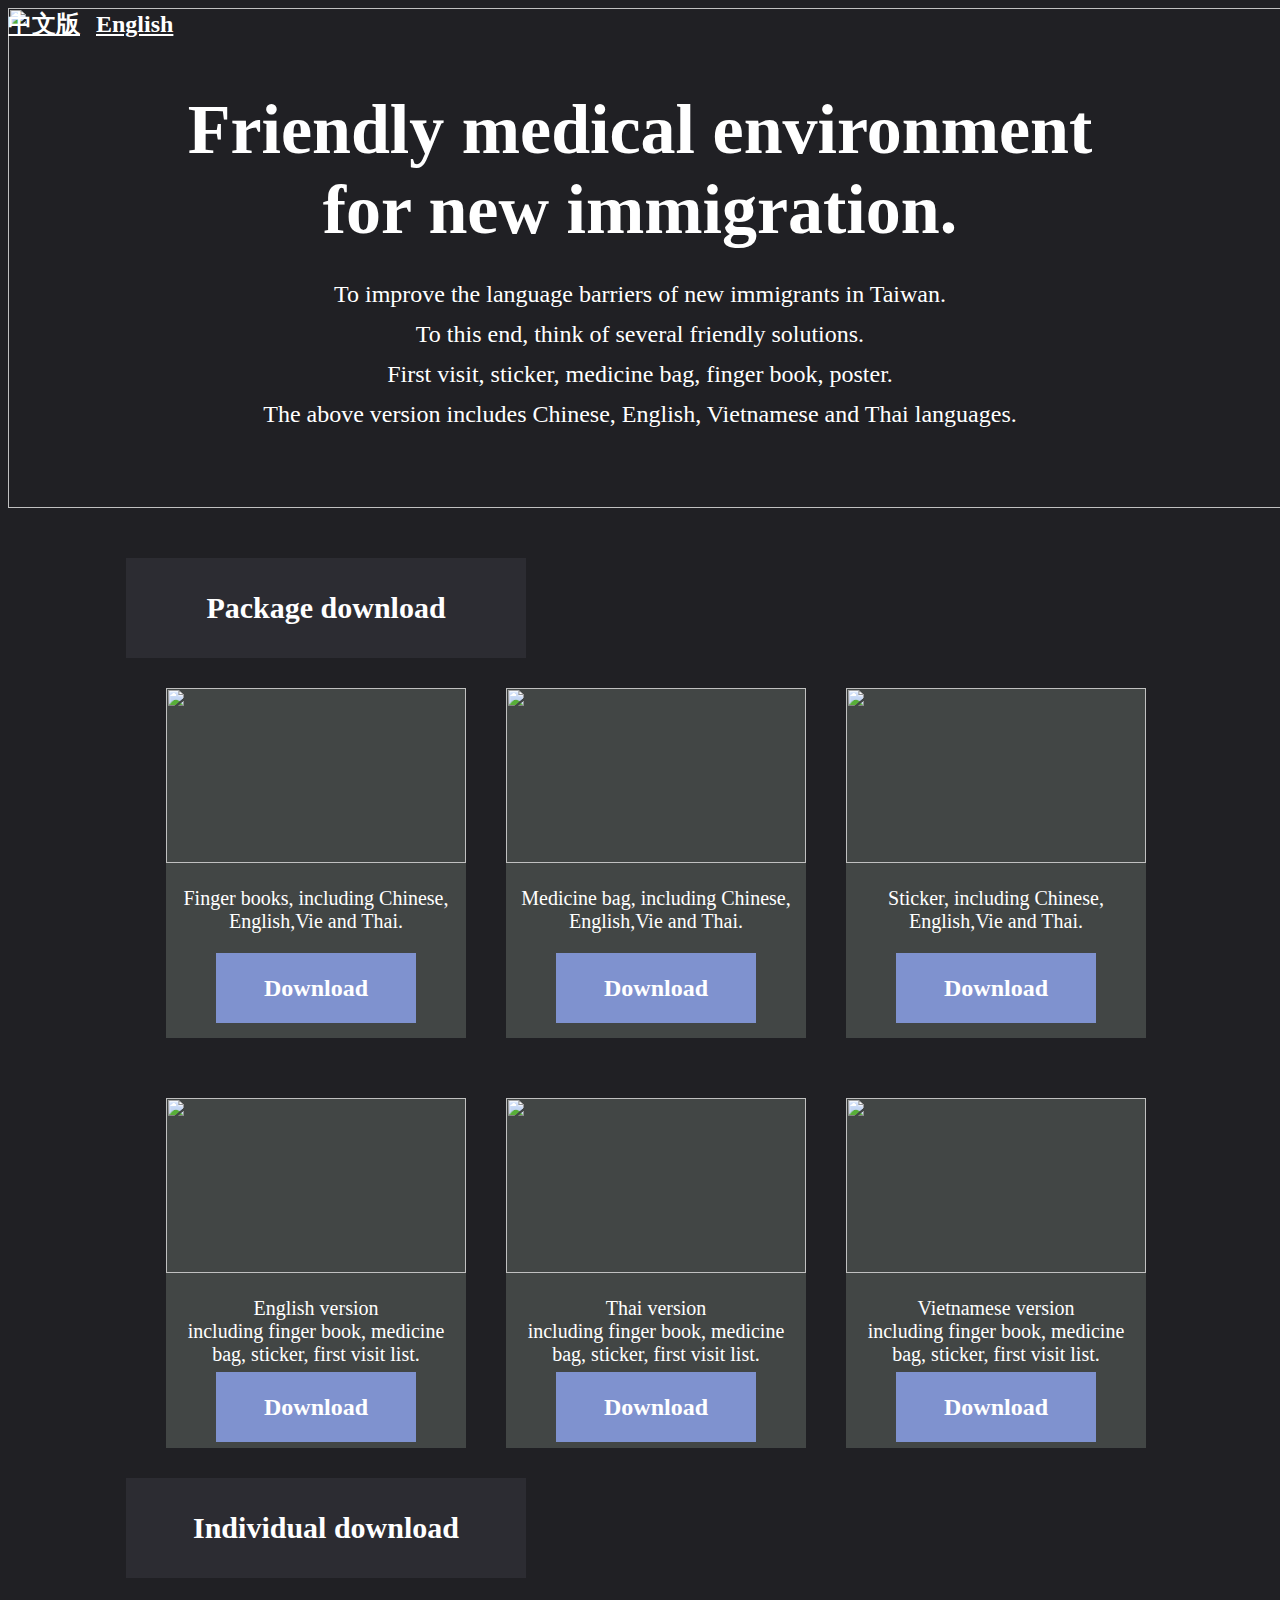
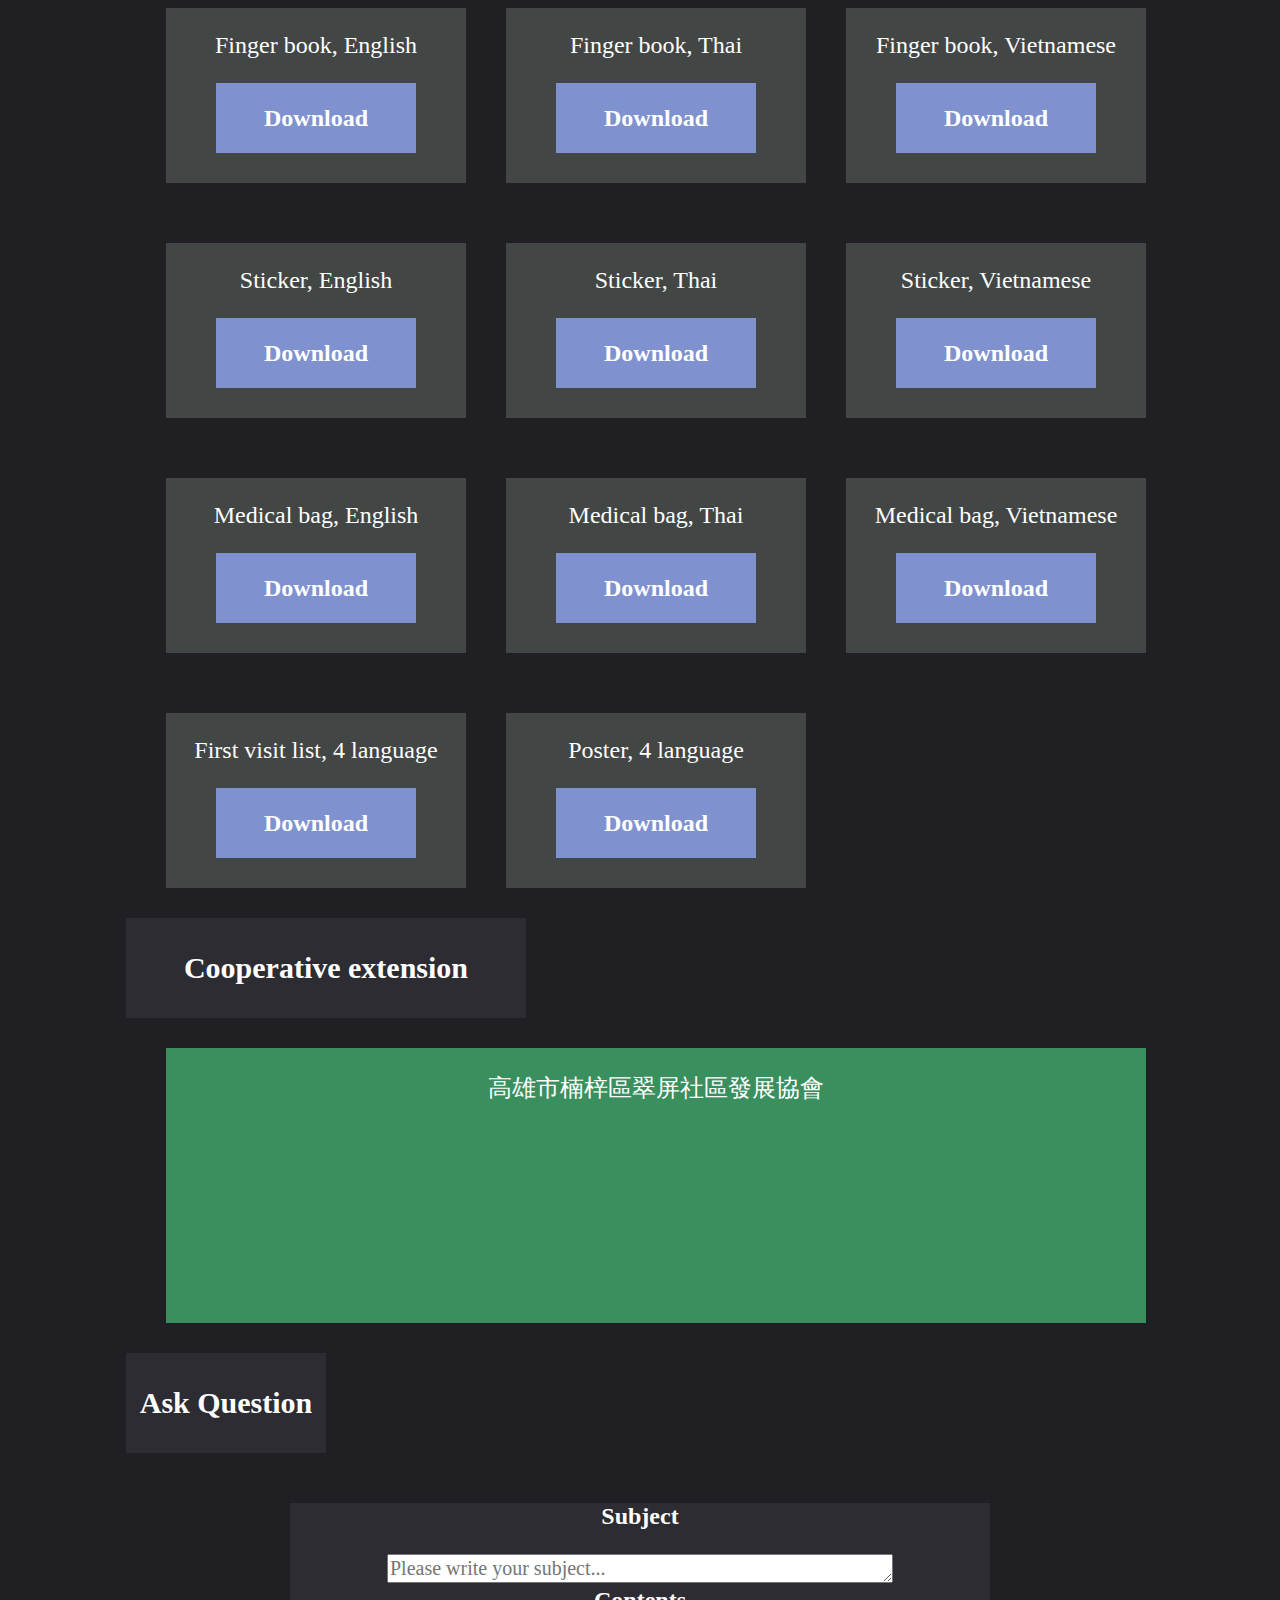
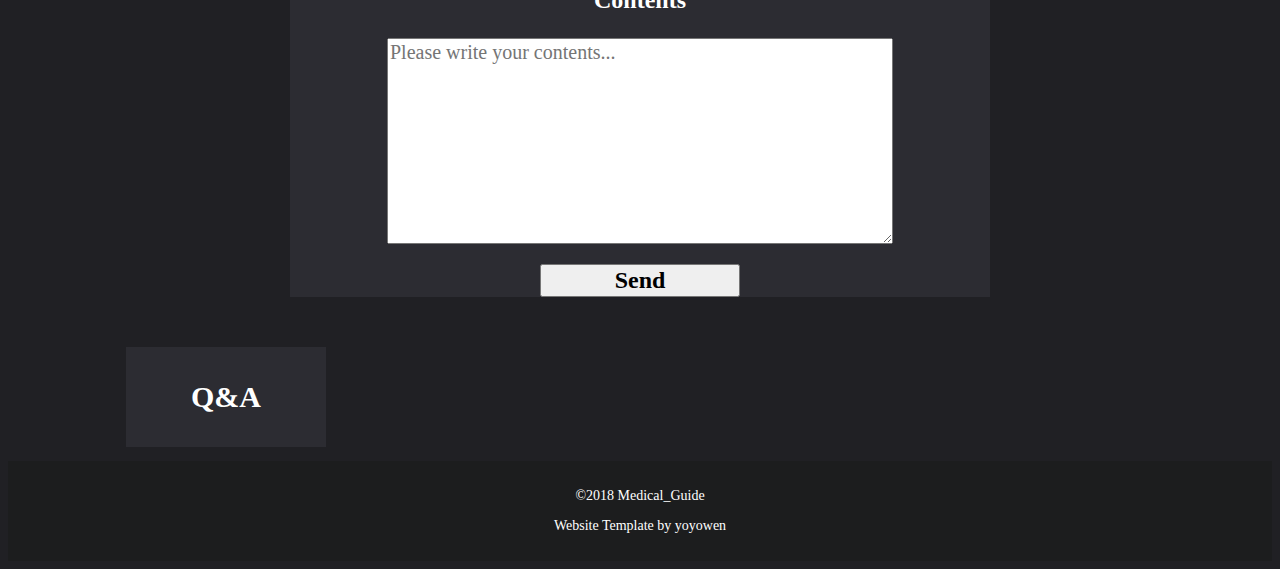
==== index_e.html @ a7a56932 "Add files via upload" ====
<!DOCTYPE html>
<html lang="zh-Hant-TW">
<head>
	<meta charset="UTF-8">
	<title>Friendly medical environment for new immigration</title>
	<link rel="icon" href="favicon.ico" type="image/x-icon" />
	<link rel="shortcut icon" href="favicon.ico" type="image/x-icon" />
	<link rel="stylesheet" href="all_e.css">
	<script src="https://code.jquery.com/jquery-3.2.1.js"></script>
	<script type="text/javascript" src="all.js"></script>

	<meta name="description" content="In order to improve the language barrier caused by the new immigrants' medical treatment in Taiwan, we think of several friendly schemes." />
	<link rel="canonical" href="https://a1043309.github.io/Medical_guide" />
	<meta property="og:site_name" content="Friendly medical environment for new immigration" />
	<meta property="og:type" content="website" />
	<meta property="og:title" content="Friendly medical environment for new immigration" />
	<meta property="og:description" content="In order to improve the language barrier caused by the new immigrants' medical treatment in Taiwan, we think of several friendly schemes." />
	<meta property="og:url" content="https://a1043309.github.io/Medical_guide" />
	<meta name="twitter:title" content="Friendly medical environment for new immigration" />
	<meta name="twitter:description" content="In order to improve the language barrier caused by the new immigrants' medical treatment in Taiwan, we think of several friendly schemes." />
	<meta name="twitter:url" content="https://a1043309.github.io/Medical_guide" />
	<meta name="google-site-verification" content="i4aGb1o3jdcKOvKvRAHN3M4En1uQytuSmQZ7HaQLWXY" />

	<script type="application/ld+json">
		{
			"@context": "https://schema.org",
			"@type": "WebSite",
			"publisher": {
				"@type": "Organization",
				"name": "Friendly medical environment for new immigration"
			},
			"url": "https://a1043309.github.io/Medical_guide",
			"mainEntityOfPage": {
				"@type": "WebPage",
				"@id": "https://a1043309.github.io/Medical_guide"
			},
			"description": "In order to improve the language barrier caused by the new immigrants' medical treatment in Taiwan, we think of several friendly schemes."
		}
	</script>
</head>
<body bgcolor="#202024">
	<div class="intro" >
		<img src="pic/bg.jpg" alt="">
		<div class="version">
			<a href="index.html">中文版</a> &nbsp&nbsp 
			<a href="index_e.html">English</a>
		</div>
		<div class="intro_text">
		<h1>Friendly medical environment <br> for new immigration.</h1>
			<p>
			To improve the language barriers of new immigrants in Taiwan. <br>
			To this end, think of several friendly solutions. <br>
			First visit, sticker, medicine bag, finger book, poster. <br>
			The above version includes Chinese, English, Vietnamese and Thai languages.
			</p>
		</div>
	</div>
	<div class="wrap">
		<section>
				<div class="title_1">
					<p>Package download</p>
				</div>

				<div class="box_1">
					<img src="pic/finger.jpg" alt="">
					<p>Finger books, including Chinese, English,Vie and Thai.</p>
					<div class="button" onclick="location.href='doc/手指書（全）.rar'" style="cursor:pointer">
						Download
					</div>
				</div>
				<div class="box_1">
					<img src="pic/bag.jpg" alt="">
					<p>Medicine bag, including Chinese, English,Vie and Thai.</p>
					<div class="button" onclick="location.href='doc/藥袋（全）.rar'" style="cursor:pointer">
						Download
					</div>			
				</div>
				<div class="box_1">
					<img src="pic/smile.jpg" alt="">
					<p>Sticker, including Chinese, English,Vie and Thai.</p>
					<div class="button" onclick="location.href='doc/貼紙（全）.rar'" style="cursor:pointer">
						Download
					</div>
				</div>
				<div class="box_1">
					<img src="pic/english.png" alt="">
					<p>English version <br> 
					including finger book, medicine bag, sticker, first visit list.</p>
					<div class="button2" onclick="location.href='doc/英語（全）.rar'" style="cursor:pointer">
						Download
					</div>
				</div>
				<div class="box_1">
					<img src="pic/thai.png" alt="">
					<p>Thai version <br> 
					including finger book, medicine bag, sticker, first visit list.</p>
					<div class="button2" onclick="location.href='doc/泰語（全）.rar'" style="cursor:pointer">
						Download
					</div>
				</div>
				<div class="box_1">
					<img src="pic/vie.png" alt="">
					<p>Vietnamese version <br> 
					including finger book, medicine bag, sticker, first visit list.</p>
					<div class="button2" onclick="location.href='doc/越語（全）.rar'" style="cursor:pointer">
						Download
					</div>
				</div>
		</section>

		<section>
			<div class="title_1">
				<p>Individual download</p>
			</div>
			<div class="box_2">
				<p>Finger book, English</p>
				<div class="button" onclick="location.href='doc/手指書－英語版.pdf'" style="cursor:pointer">
					Download
				</div>
			</div>
			<div class="box_2">
				<p>Finger book, Thai</p>
				<div class="button" onclick="location.href='doc/手指書－泰語版.pdf'" style="cursor:pointer">
					Download
				</div>
			</div>
			<div class="box_2">
				<p>Finger book, Vietnamese</p>
				<div class="button" onclick="location.href='doc/手指書－越語版.pdf'" style="cursor:pointer">
					Download
				</div>
			</div>
			<div class="box_2">
				<p>Sticker, English</p>
				<div class="button" onclick="location.href='doc/貼紙－英語版.rar'" style="cursor:pointer">
					Download
				</div>
			</div>
			<div class="box_2">
				<p>Sticker, Thai</p>
				<div class="button" onclick="location.href='doc/貼紙－泰語版.rar'" style="cursor:pointer">
					Download
				</div>
			</div>
			<div class="box_2">
				<p>Sticker, Vietnamese</p>
				<div class="button" onclick="location.href='doc/貼紙－越語版.rar'" style="cursor:pointer">
					Download
				</div>
			</div>
			<div class="box_2">
				<p>Medical bag, English</p>
				<div class="button" onclick="location.href='doc/藥袋－英語版.pdf'" style="cursor:pointer">
					Download
				</div>
			</div>
			<div class="box_2">
				<p>Medical bag, Thai</p>
				<div class="button" onclick="location.href='doc/藥袋－泰語版.pdf'" style="cursor:pointer">
					Download
				</div>
			</div>
			<div class="box_2">
				<p>Medical bag, Vietnamese</p>
				<div class="button" onclick="location.href='doc/藥袋－越語版.pdf'" style="cursor:pointer">
					Download
				</div>
			</div>
			<div class="box_2">
				<p>First visit list, 4 language</p>
				<div class="button" onclick="location.href='doc/初診單4in1.pdf'" style="cursor:pointer">
					Download
				</div>
			</div>
			<div class="box_2">
				<p>Poster, 4 language</p>
				<div class="button" onclick="location.href='doc/宣傳海報.pptx'" style="cursor:pointer">
					Download
				</div>
			</div>
		</section>
		<section>
			<div class="title_1">
				<p>Cooperative extension</p>
			</div>
			<div class="box_3">
				<p>高雄市楠梓區翠屏社區發展協會</p>
				
				<iframe src="https://www.google.com/maps/embed?pb=!1m14!1m8!1m3!1d230.00243305815562!2d120.3026482!3d22.7267944!3m2!1i1024!2i768!4f13.1!3m3!1m2!1s0x346e0fa16106aa2b%3A0xdc10e6360be429f3!2z6auY6ZuE5biC5qWg5qKT5Y2A57-g5bGP56S-5Y2A55m85bGV5Y2U5pyD!5e0!3m2!1szh-TW!2stw!4v1525763842924" width="980" height="200" frameborder="0" style="border:0" allowfullscreen></iframe>

			</div>
		</section>

		<div class="title_2" style="cursor:pointer">
			<p>Ask Question</p>
		</div>
		<div class="qa">
			<p>Subject</p> <textarea name="" id="subject" cols="30" rows="1" placeholder="Please write your subject..."></textarea>	
			<p>Contents</p><textarea name="" id="con" cols="30" rows="10" placeholder="Please write your contents..."></textarea>
			<input type="button" id="re" value="Send" onclick="reset2();">
		</div>
		<div class="title_3" style="cursor:pointer">
			<p>Q&A</p>
		</div>

	</div>
	<div class="footer">
			<p>©2018 Medical_Guide  <br>
			Website Template by yoyowen</p>
	</div>
</body>
</html>
---- all_e.css ----
.intro{
	width: cover;
	height: 500px;
	display: block;
	margin: auto;
}
.intro img{
	width: 100%;
	height: 500px;
	z-index: -1;
	position: absolute;
}
@media(max-width: 1028px){
	.intro{
		width: 1028px;
	}
	.intro img{
		width: 1028px;
	}
}
.version a{
	color: white;
	font-family: 微軟正黑體;
	font-size: 24px;
	font-weight: bold;
}
.version a{
	color: white;
	font-family: 微軟正黑體;
	font-size: 24px;
	font-weight: bold;
}
.version a:hover{
	color: yellow;
}
.intro_text{
	color: white;
	font-size: 70px;
	font-weight: bold;
	font-family: 微軟正黑體;
	text-align: center;
	padding-top: 50px;
	clear: both;
}
.intro_text p{
	font-size: 24px;
	font-weight: normal;
	line-height: 40px;
}
.wrap{
	width: 1028px;
	margin: auto;
}
.title_1{
	width: 400px;
	height: 100px;
	background-color: #2c2c32;
	margin-top: 50px;
	position: relative;
	clear: both;
}
.title_1 p{
	font-family: 微軟正黑體;
	font-size: 30px;
	font-weight: bold;
	color: #FFFFFF;
	text-align: center;
	line-height: 100px;
}
.box_1{
	width: 300px;
	height: 350px;
	margin-top: 30px;
	margin-left: 40px;
	margin-bottom: 30px;
	background-color:  rgb(147,160,147,0.3);
	float: left;
}
.box_1 img{
	width: 300px;
	height: 175px;
}
.box_1 p{
	font-family: Calibri;
	font-size: 20px;
	padding-left: 12px;
	padding-right: 12px;
	color: white;
	text-align: center;
}
.button{
	width: 200px;
	height: 70px;
	background-color: #7f92cf;
	margin-left: 50px;
	font-family: 微軟正黑體;
	font-size: 24px;
	font-weight: bold;
	color: white;
	text-align: center;
	line-height: 70px;
}
.button:hover{
	background-color: #70c7be;
}
.button2{
	width: 200px;
	height: 70px;
	background-color: #7f92cf;
	margin-left: 50px;
	margin-top: -14px;
	font-family: 微軟正黑體;
	font-size: 24px;
	font-weight: bold;
	color: white;
	text-align: center;
	line-height: 70px;
}
.button2:hover{
	background-color: #70c7be;
}
.box_2{
	width: 300px;
	height: 175px;
	margin-top: 30px;
	margin-left: 40px;
	margin-bottom: 30px;
	background-color:  rgb(147,160,147,0.3);
	float: left;
}
.box_2 p{
	font-family: Calibri;
	font-size: 24px;
	color: white;
	text-align: center;
}
.box_3{
	width: 980px;
	height: 275px;
	margin-top: 30px;
	margin-left: 40px;
	margin-bottom: 30px;
	background-color:  rgb(83,254,151,0.5);
	float: left;
}
.box_3 p{
	font-family: 微軟正黑體;
	font-size: 24px;
	color: white;
	text-align: center;
}
.title_2{
	width: 200px;
	height: 100px;
	background-color: #2c2c32;
	margin-top: 50px;
	position: relative;
	clear: both;
	display: block;
}
.title_2 p{
	font-family: 微軟正黑體;
	font-size: 30px;
	font-weight: bold;
	color: #FFFFFF;
	text-align: center;
	line-height: 100px;
}
.title_2:hover{
	width: 200px;
	height: 100px;
	background-color: #70c7be;
	margin-top: 50px;
	position: relative;
}
.title_2 p:hover{
	font-family: 微軟正黑體;
	font-size: 30px;
	font-weight: bold;
	color: yellow;
	text-align: center;
	line-height: 100px;
}
.qa{
	display: none;
	width: 700px;
	background-color: #2c2c32;
	margin: auto;
	margin-top: 50px;
	display: block; 
}
.qa p{
	color: white;
	text-align: center;
	font-family: 微軟正黑體;
	font-size: 24px;
	font-weight: bold;
}
#subject{
	width: 500px;
	font-size: 20px;
	font-family: 微軟正黑體;
	margin: auto;
	display: block;
	margin-bottom: -20px;
}
#con{
	width: 500px;
	height: 200px;
	font-size: 20px;
	font-family: 微軟正黑體;
	margin: auto;
	display: block;
}
#re{
	width: 200px;
	font-family: 微軟正黑體;
	font-weight: bold;
	font-size: 24px;
	margin: auto;
	display: block;
	margin-top: 20px;
}
.title_3{
	width: 200px;
	height: 100px;
	background-color: #2c2c32;
	margin-top: 50px;
	position: relative;
	clear: both;
	display: block;
}
.title_3 p{
	font-family: 微軟正黑體;
	font-size: 30px;
	font-weight: bold;
	color: #FFFFFF;
	text-align: center;
	line-height: 100px;
}
.title_3:hover{
	width: 200px;
	height: 100px;
	background-color: #70c7be;
	margin-top: 50px;
	position: relative;
}
.title_3 p:hover{
	font-family: 微軟正黑體;
	font-size: 30px;
	font-weight: bold;
	color: yellow;
	text-align: center;
	line-height: 100px;
}
.footer{
	width: cover;
	height: 100px;
	background-color: rgb(23,26,23,0.5);
	clear: both;
	display: block;
	margin: auto;
}
.footer p{
	font-family: 微軟正黑體;
	font-size: 14px;
	color: white;
	text-align: center;
	line-height: 30px;
	padding-top: 20px;
}
@media(max-width: 1028px){
	.footer{
		width: 1028px;
	}
}
h1{
	font-size: inherit;
	margin: 0;
	padding: 0;
}
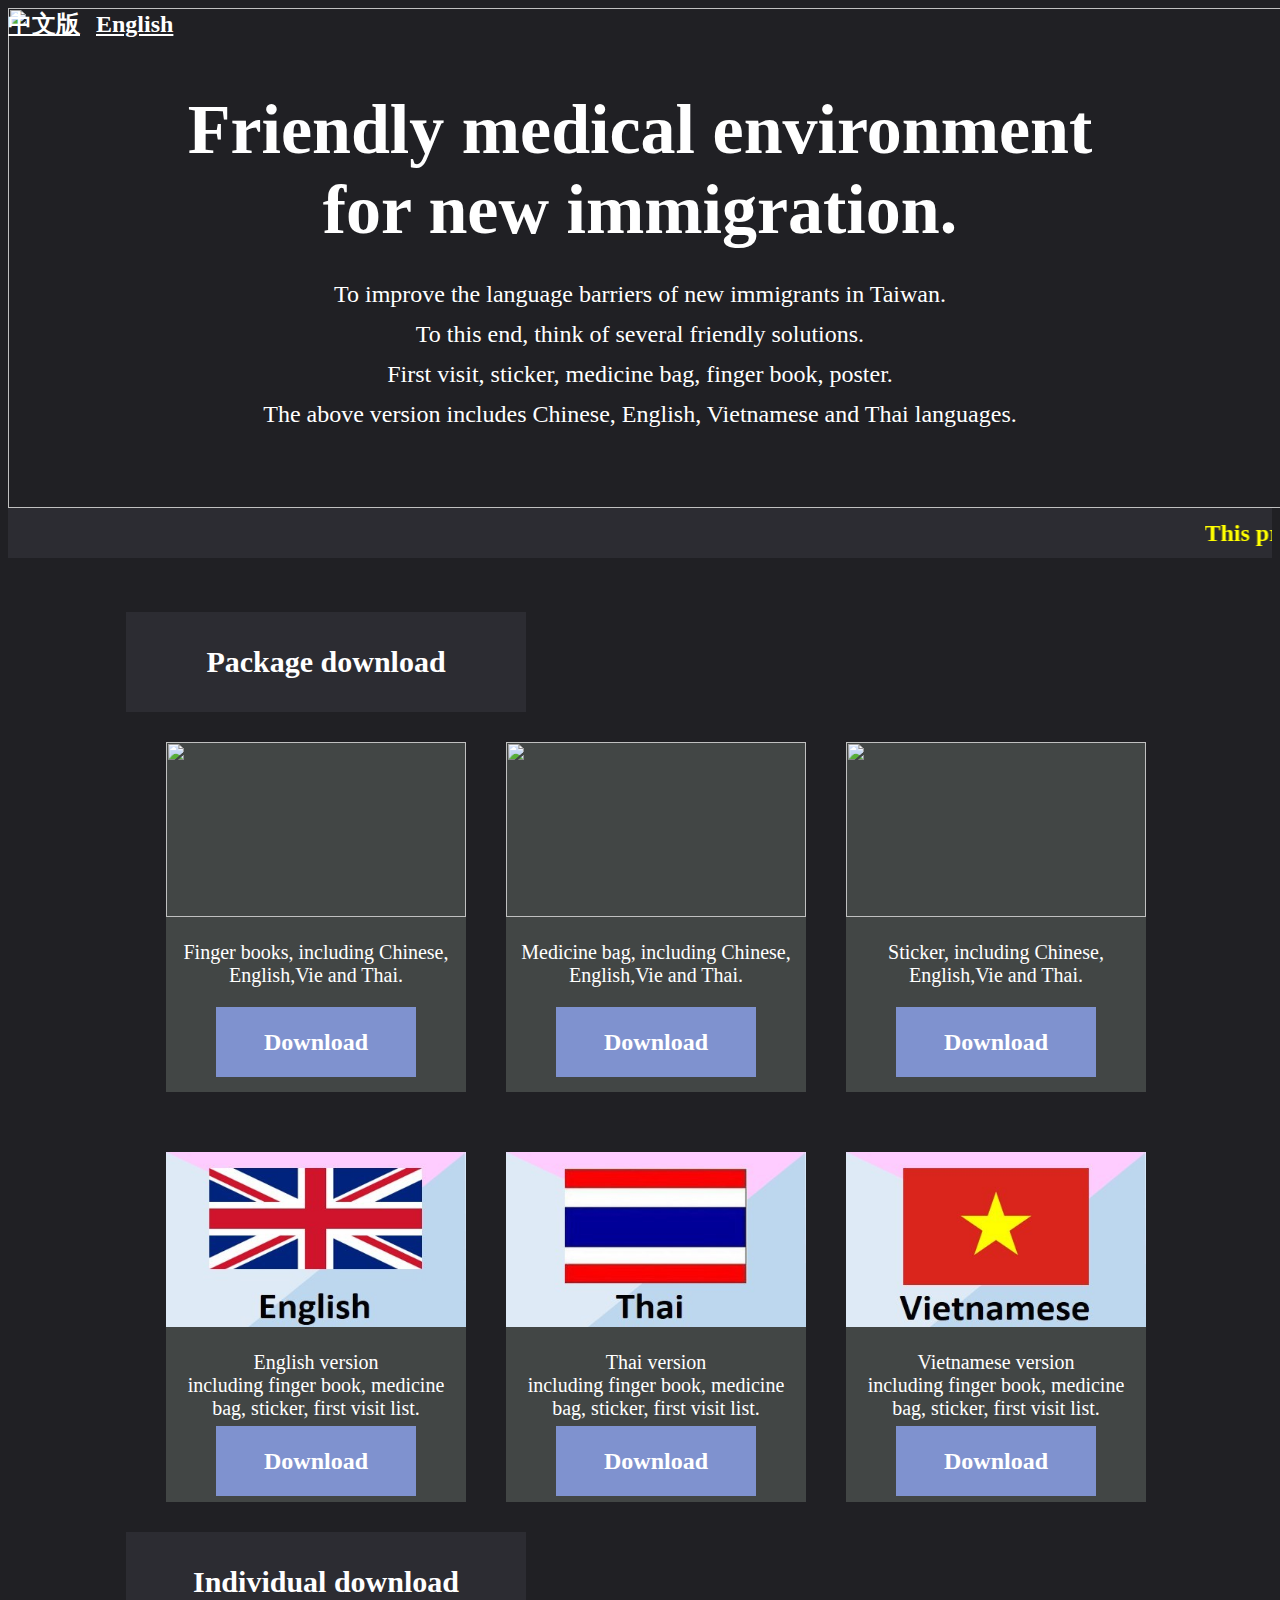
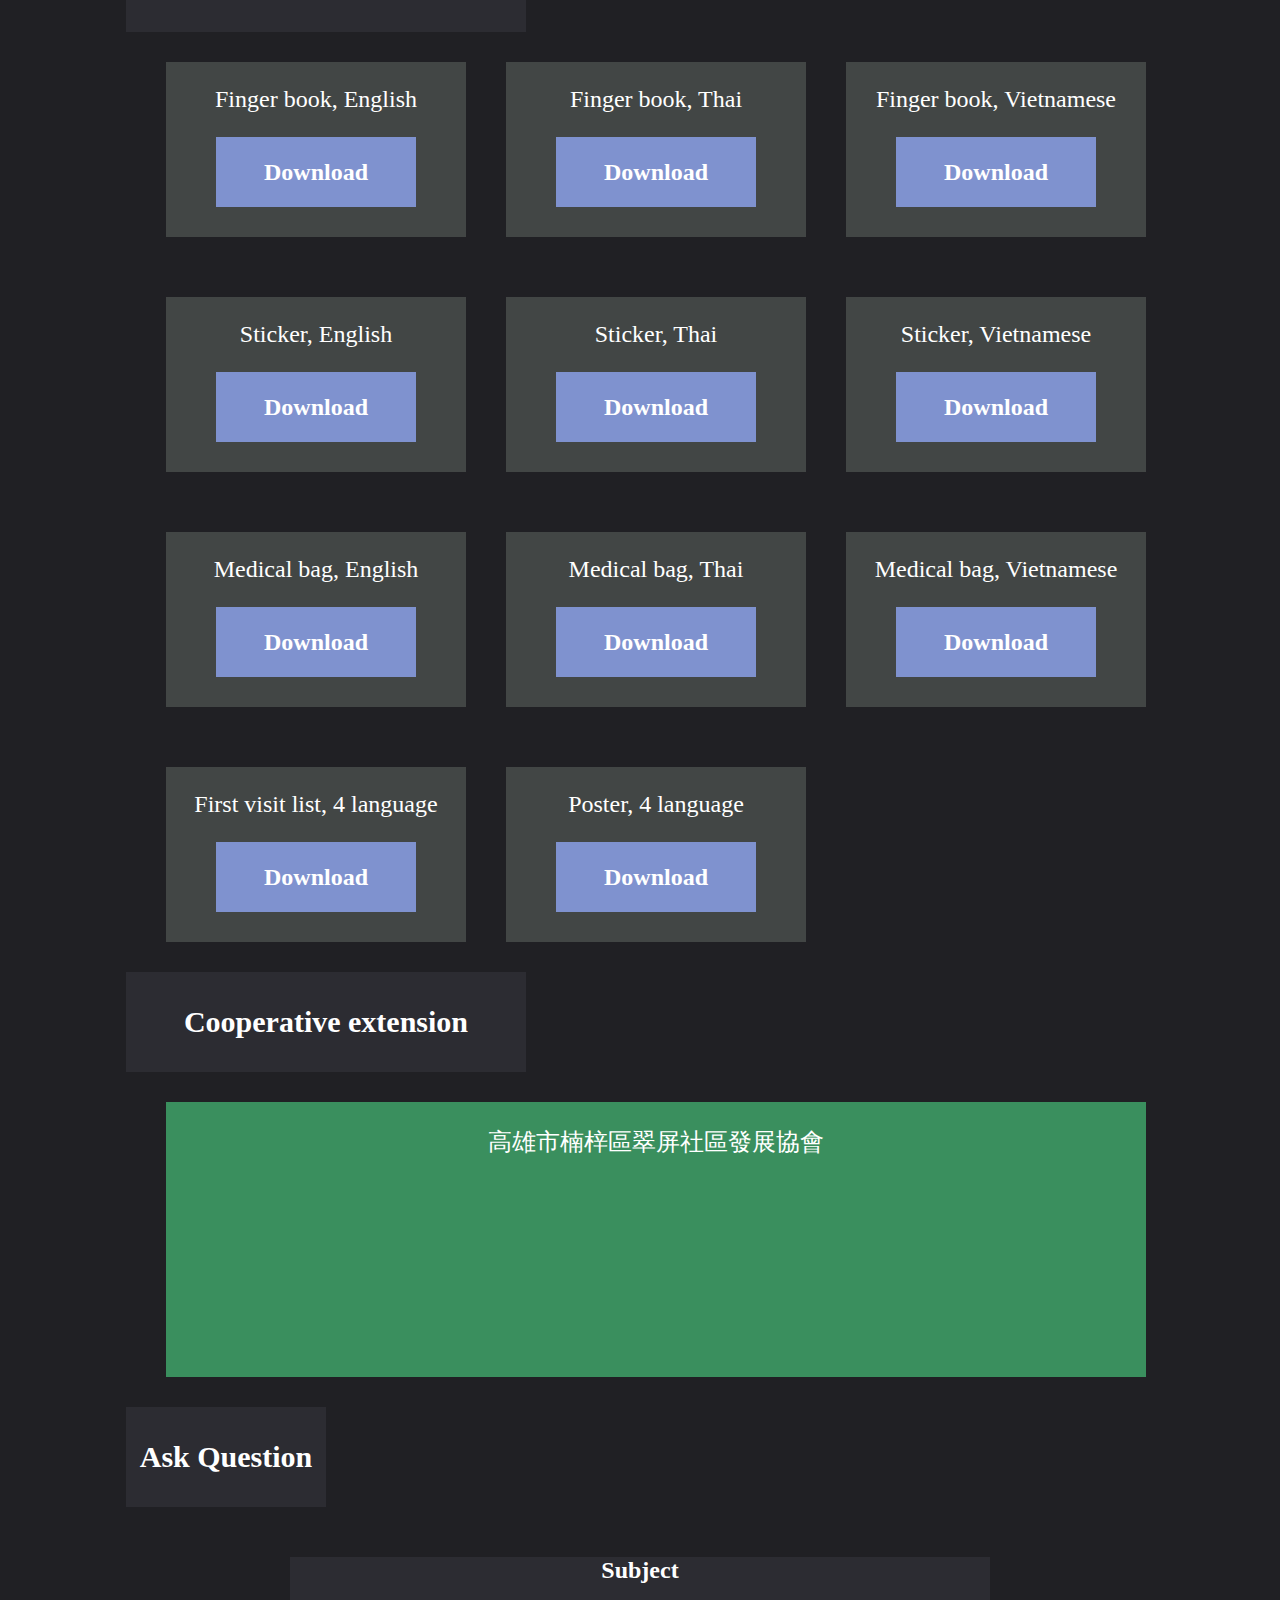
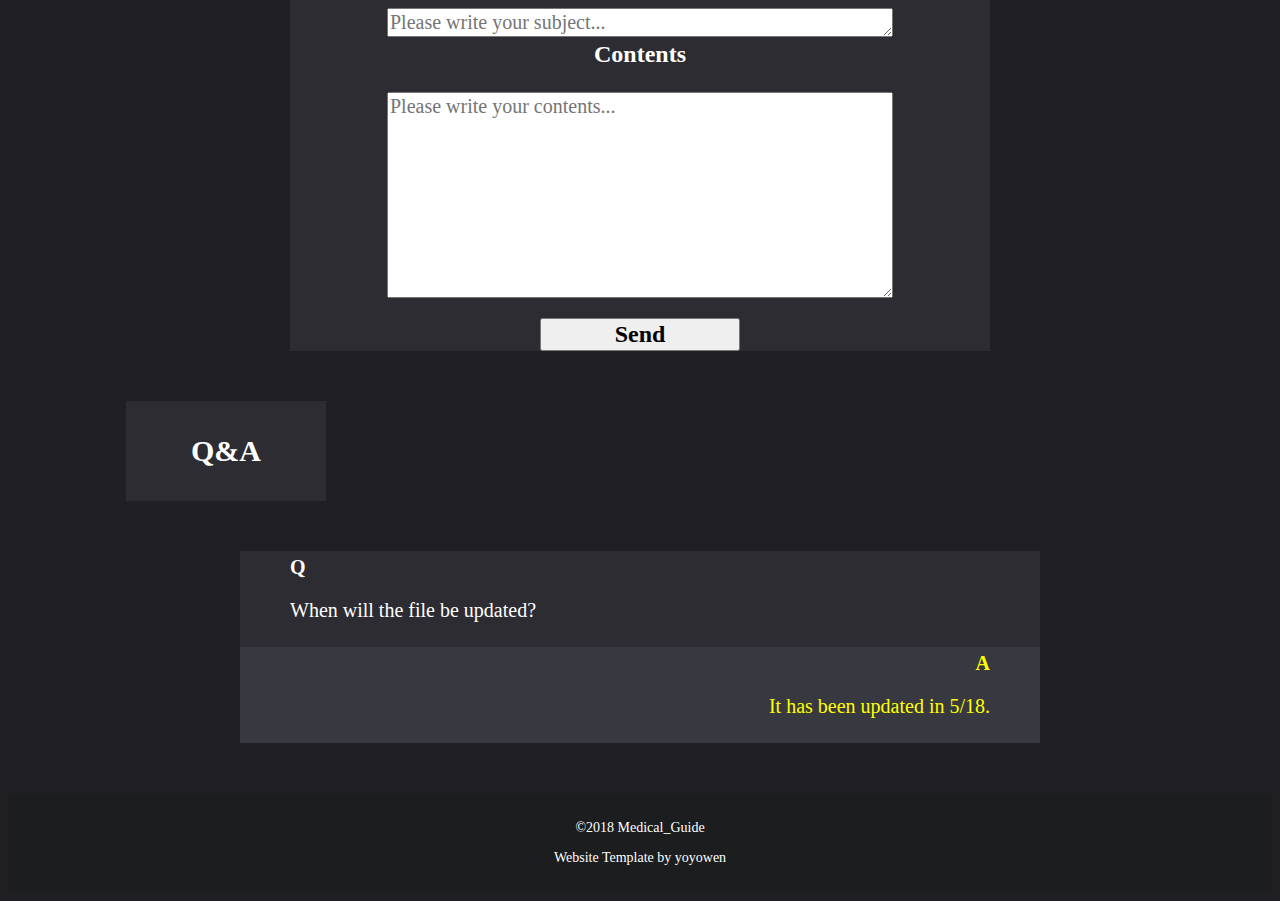
==== commit 57fbd490: "Add files via upload" ====
--- a/index_e.html
+++ b/index_e.html
@@ -55,6 +55,9 @@
 			</p>
 		</div>
 	</div>
+
+	<marquee behavior="" direction="" class="run" scrollamount="8">This program should be used by medical personnel.&nbsp&nbsp&nbsp&nbsp&nbsp&nbsp&nbsp&nbsp&nbsp&nbsp&nbsp&nbsp&nbsp&nbsp&nbsp&nbsp&nbsp&nbsp&nbsp&nbsp&nbsp&nbsp&nbsp&nbsp&nbsp&nbsp&nbsp&nbsp&nbsp&nbsp&nbsp&nbsp&nbsp&nbsp&nbsp&nbsp&nbsp&nbsp&nbspThe latest files have been updated at 5/18.</marquee>
+
 	<div class="wrap">
 		<section>
 				<div class="title_1">
@@ -83,7 +86,7 @@
 					</div>
 				</div>
 				<div class="box_1">
-					<img src="pic/english.png" alt="">
+					<img src="pic/english2.jpg" alt="">
 					<p>English version <br> 
 					including finger book, medicine bag, sticker, first visit list.</p>
 					<div class="button2" onclick="location.href='doc/英語（全）.rar'" style="cursor:pointer">
@@ -91,7 +94,7 @@
 					</div>
 				</div>
 				<div class="box_1">
-					<img src="pic/thai.png" alt="">
+					<img src="pic/thai2.jpg" alt="">
 					<p>Thai version <br> 
 					including finger book, medicine bag, sticker, first visit list.</p>
 					<div class="button2" onclick="location.href='doc/泰語（全）.rar'" style="cursor:pointer">
@@ -99,7 +102,7 @@
 					</div>
 				</div>
 				<div class="box_1">
-					<img src="pic/vie.png" alt="">
+					<img src="pic/vie2.jpg" alt="">
 					<p>Vietnamese version <br> 
 					including finger book, medicine bag, sticker, first visit list.</p>
 					<div class="button2" onclick="location.href='doc/越語（全）.rar'" style="cursor:pointer">
@@ -199,8 +202,17 @@
 			<p>Contents</p><textarea name="" id="con" cols="30" rows="10" placeholder="Please write your contents..."></textarea>
 			<input type="button" id="re" value="Send" onclick="reset2();">
 		</div>
+		
 		<div class="title_3" style="cursor:pointer">
 			<p>Q&A</p>
+		</div>
+		<div class="ask">
+			Q
+			<p>When will the file be updated?</p>
+		</div>
+		<div class="reply">
+			A
+			<p>It has been updated in 5/18.</p>
 		</div>
 
 	</div>
--- a/all_e.css
+++ b/all_e.css
@@ -46,6 +46,15 @@
 	font-size: 24px;
 	font-weight: normal;
 	line-height: 40px;
+}
+.run{
+	height: 50px;
+	font-size: 24px;
+	font-family: 微軟正黑體;
+	font-weight: bold;
+	line-height: 50px;
+	color: yellow;
+	background-color: #2c2c32;
 }
 .wrap{
 	width: 1028px;
@@ -226,6 +235,7 @@
 	height: 100px;
 	background-color: #2c2c32;
 	margin-top: 50px;
+	margin-bottom: 50px;
 	position: relative;
 	clear: both;
 	display: block;
@@ -252,6 +262,54 @@
 	color: yellow;
 	text-align: center;
 	line-height: 100px;
+}
+.qa_all{
+	display: none;
+	width: 700px;
+	background-color: #2c2c32;
+	margin: auto;
+	margin-top: 50px;
+	display: block; 
+}
+.ask{
+	display: none;
+	width: 700px;
+	background-color: #2c2c32;
+	margin: auto;
+	display: block;
+	font-family: 微軟正黑體;
+	font-size: 20px;
+	font-weight: bold;
+	color: white;
+	margin-top: 30px;
+	padding: 5px 50px 5px 50px;
+}
+.ask p{
+	font-family: 微軟正黑體;
+	font-size: 20px;
+	font-weight: normal;
+	color: white;
+}
+.reply{
+	display: none;
+	width: 700px;
+	background-color: #383840 ;
+	margin: auto;
+	display: block;
+	font-family: 微軟正黑體;
+	font-size: 20px;
+	font-weight: bold;
+	color: yellow;
+	padding: 5px 50px 5px 50px;
+	text-align: right;
+	margin-bottom: 50px;
+}
+.reply p{
+	font-family: 微軟正黑體;
+	font-size: 20px;
+	font-weight: normal;
+	color: yellow;
+	text-align: right;
 }
 .footer{
 	width: cover;
